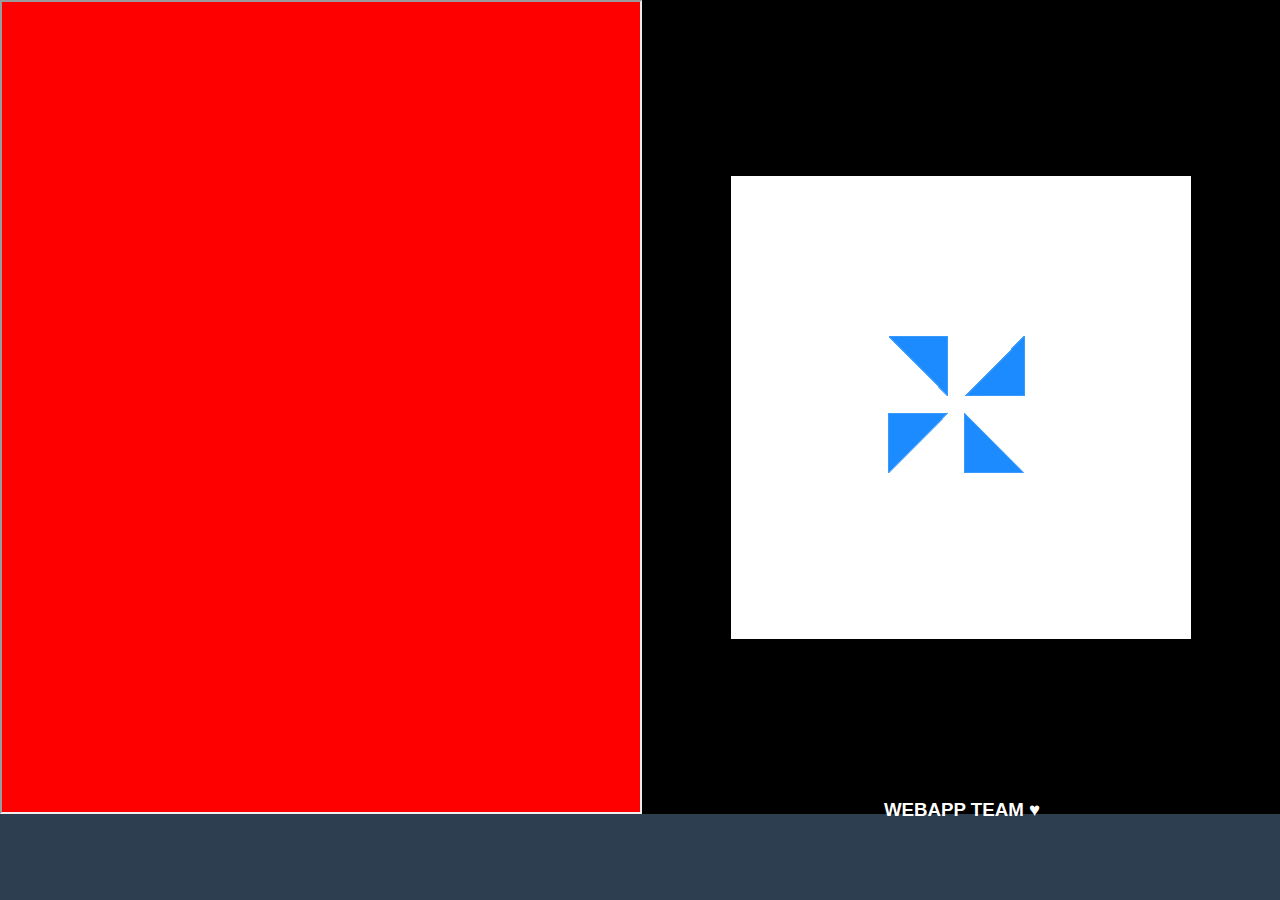
==== index.html @ 9611728a "init commit" ====
<!DOCTYPE html>
<html>
  <link rel="stylesheet" type="text/css" href="assets/styles.css">
  <body>
    <div class="container">
      <div id="pageTimer" style="color: #fff;"></div>

      <iframe src="./editor.html"></iframe>
      <div class="img-block">
        <div class="img-background">
          <img src="assets/5.jpg" /><!-- 11 img max -->
        </div>
        <div class="text-bottom">
          <h3>WEBAPP TEAM &#9829;</h3>
        </div>
      </div>
    </div>
  </body>
  <script type="text/javascript" src="assets/countdown.js"></script>
  <script type="text/javascript">
    setTimeout(function() {
      window.location.reload(1);
    }, 2000);
    /*
      const now = new Date();
      const cd = now.setMinutes(now.getMinutes() + 15);

      var timerId =
        countdown(
          cd,
          function(ts) {
            document.getElementById('pageTimer').innerHTML = ts.toHTML("strong");
          },
          countdown.HOURS|countdown.MINUTES|countdown.SECONDS);
    */
  </script>
</html>
---- assets/styles.css ----
body {
  background: #2c3e50;
  margin: 0;
}

iframe, img {
  width: 50vw;
  height: 90vh;
}

img {
  height: max-content;
  width: max-content;
}

.img-block {
  background: #000;
  width: 50vw;
  display: flex;
  align-items: center;
}

.img-background {
  margin: 0 auto;
  padding: 150px;
  background: #fff;
}

.container {
  display: flex;
  justify-content: space-around;
}

.text-bottom {
  position: absolute;
  width: 50vw;
  text-align: center;
  bottom: 60px;
}

h3 {
  color: #fff;
  font-family: sans-serif;
}
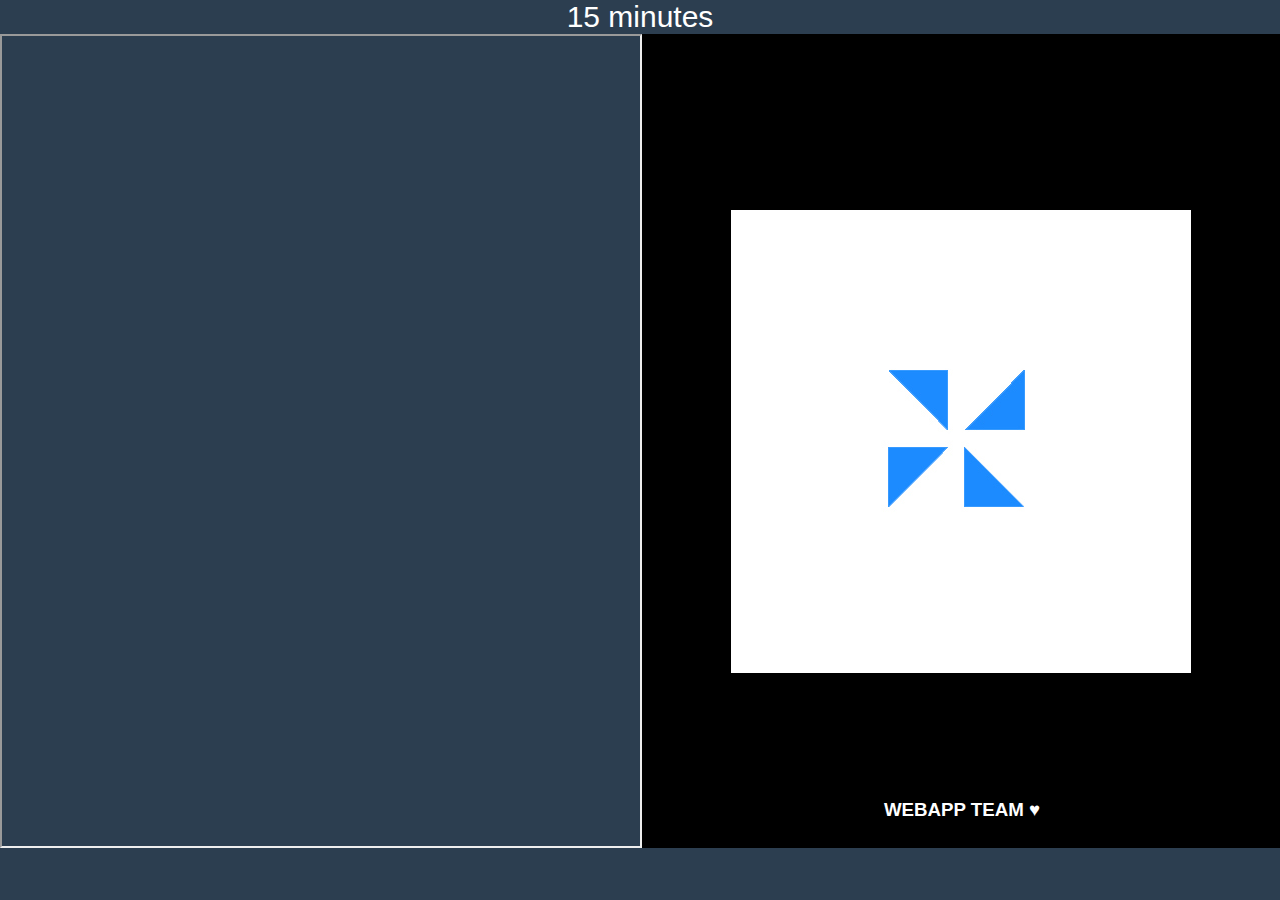
==== commit 65d973aa: "Add viewport" ====
--- a/index.html
+++ b/index.html
@@ -1,7 +1,12 @@
 <!DOCTYPE html>
 <html>
-  <link rel="stylesheet" type="text/css" href="assets/styles.css">
+  <head>
+    <title>Code in the dark webapp</title>
+    <meta name="viewport" content="width=device-width, user-scalable=no, initial-scale=1">
+    <link rel="stylesheet" type="text/css" href="assets/styles.css">
+  </head>
   <body>
+    <div class="title">15 minutes</div>
     <div class="container">
       <div id="pageTimer" style="color: #fff;"></div>
 
--- a/assets/styles.css
+++ b/assets/styles.css
@@ -1,6 +1,13 @@
 body {
   background: #2c3e50;
   margin: 0;
+}
+
+.title {
+  font-size: 30px;
+  text-align: center;
+  font-family: sans-serif;
+  color: #fff;
 }
 
 iframe, img {
